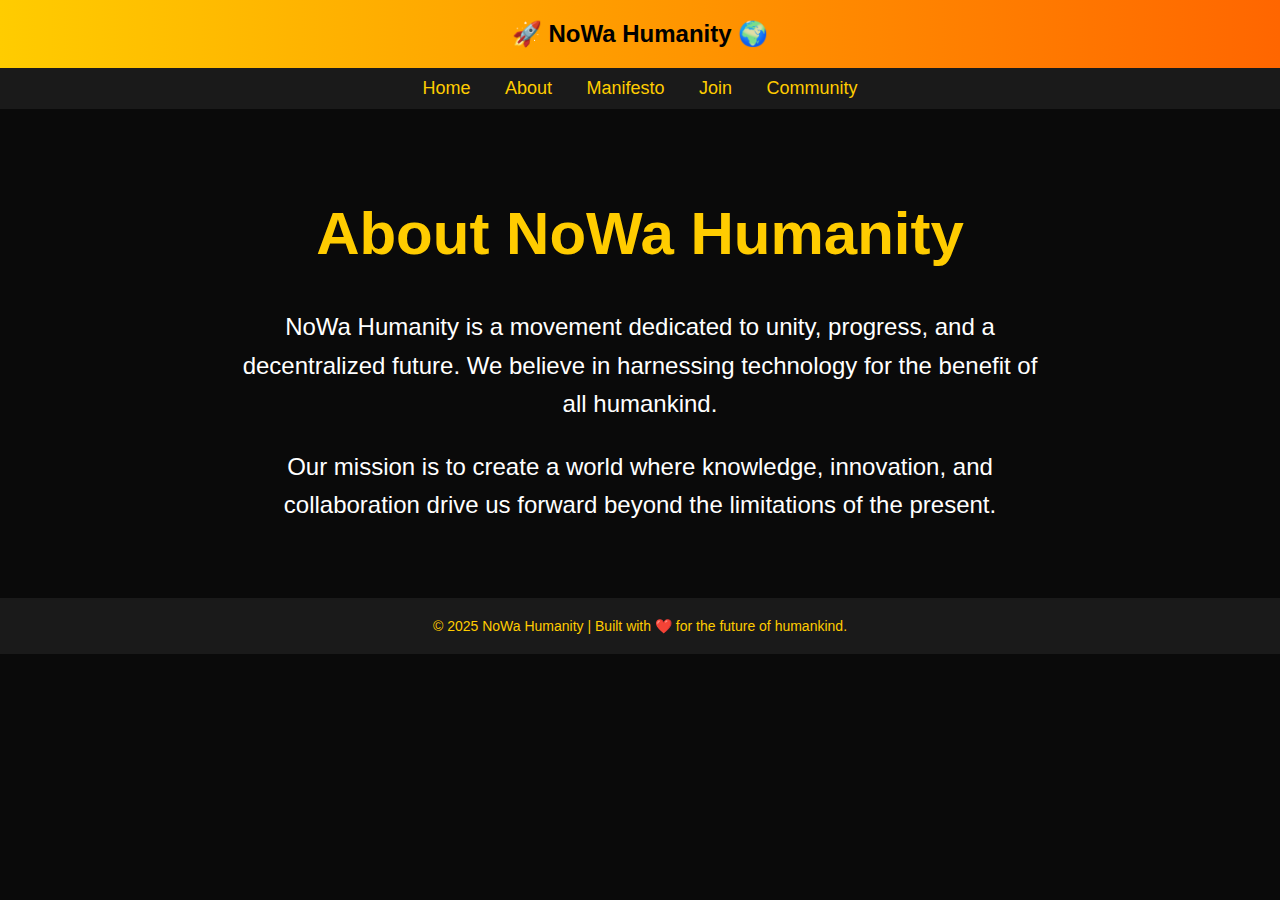
==== about.html @ fdf1ea83 "Create about.html" ====
<!DOCTYPE html>
<html lang="en">
<head>
    <meta charset="UTF-8">
    <meta name="viewport" content="width=device-width, initial-scale=1.0">
    <title>About NoWa Humanity</title>
    <link rel="stylesheet" href="css/style.css">
</head>
<body>

    <header>
        🚀 NoWa Humanity 🌍
    </header>

    <nav>
        <a href="index.html">Home</a>
        <a href="about.html">About</a>
        <a href="manifesto.html">Manifesto</a>
        <a href="join.html">Join</a>
        <a href="community.html">Community</a>
    </nav>

    <main>
        <h1>About NoWa Humanity</h1>
        <p>NoWa Humanity is a movement dedicated to unity, progress, and a decentralized future. We believe in harnessing technology for the benefit of all humankind.</p>
        <p>Our mission is to create a world where knowledge, innovation, and collaboration drive us forward beyond the limitations of the present.</p>
    </main>

    <footer>
        © 2025 NoWa Humanity | Built with ❤️ for the future of humankind.
    </footer>

</body>
</html>
---- css/style.css ----
/* עיצוב בסיסי לכל הדפים */
body {
    font-family: 'Arial', sans-serif;
    background-color: #0a0a0a;
    color: #ffffff;
    margin: 0;
    padding: 0;
    text-align: center;
}

/* כותרת עליונה */
header {
    background: linear-gradient(90deg, #ffcc00, #ff6600);
    padding: 20px;
    text-align: center;
    font-size: 24px;
    font-weight: bold;
    color: black;
}

/* תפריט ניווט */
nav {
    background: #1a1a1a;
    padding: 10px;
    text-align: center;
}

nav a {
    color: #ffcc00;
    text-decoration: none;
    padding: 15px;
    font-size: 18px;
}

nav a:hover {
    color: #ffffff;
}

/* אזור התוכן המרכזי */
main {
    padding: 50px;
    max-width: 800px;
    margin: auto;
    font-size: 20px;
}

/* כותרת ראשית */
h1 {
    font-size: 3em;
    color: #ffcc00;
}

/* פסקאות */
p {
    font-size: 1.2em;
    line-height: 1.6;
}

/* כפתורים */
button {
    background: #ffcc00;
    color: black;
    padding: 15px 25px;
    font-size: 18px;
    border: none;
    cursor: pointer;
    margin-top: 20px;
}

button:hover {
    background: #ff9900;
}

/* תחתית הדף */
footer {
    background: #1a1a1a;
    color: #ffcc00;
    padding: 20px;
    font-size: 14px;
}
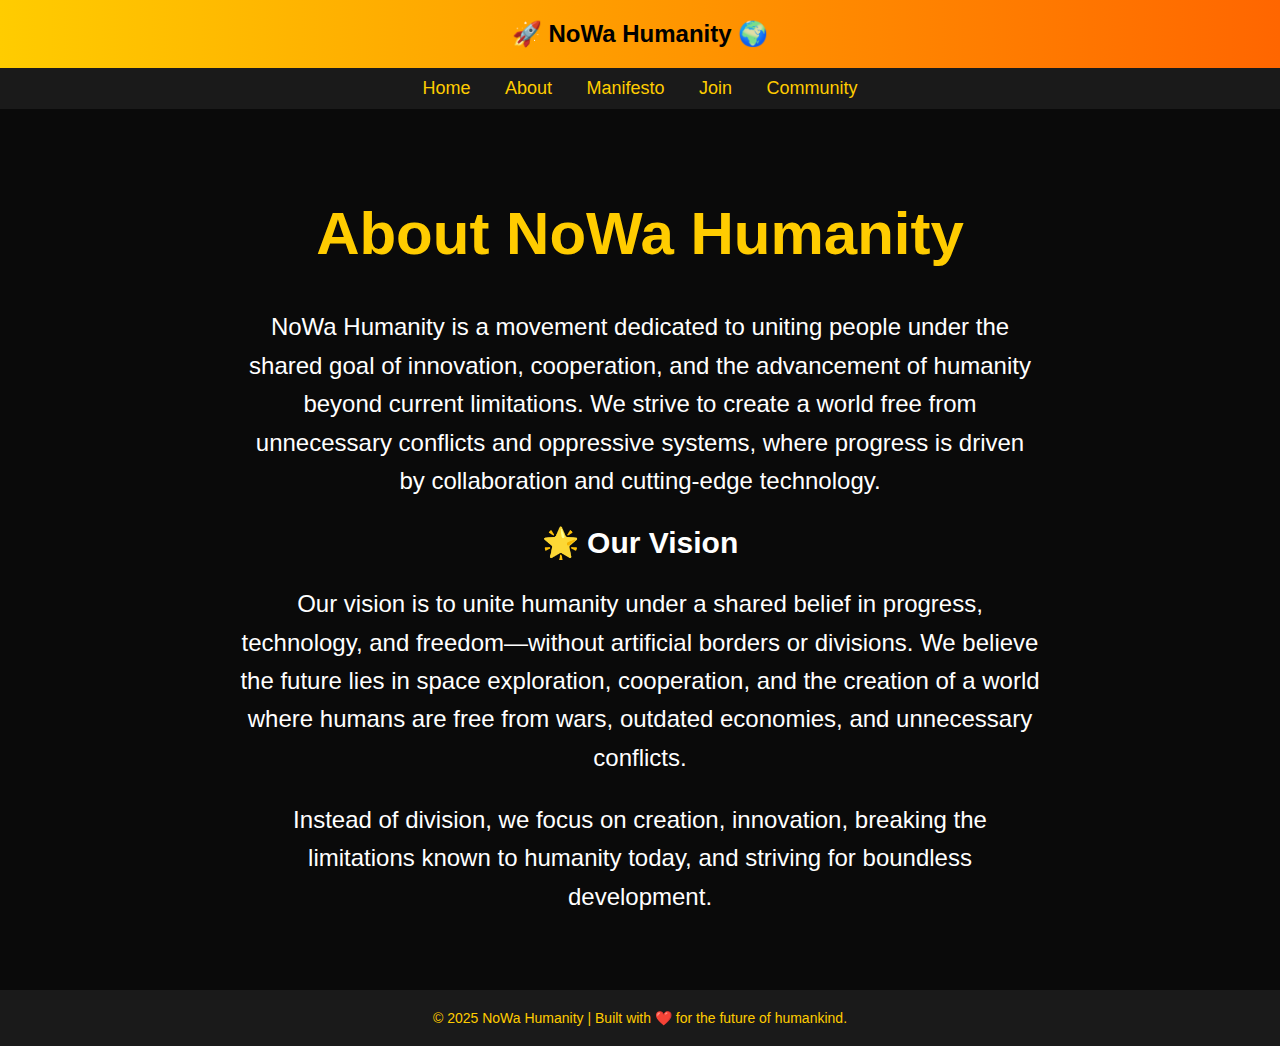
==== commit f8ff515e: "Update about.html" ====
--- a/about.html
+++ b/about.html
@@ -22,8 +22,24 @@
 
     <main>
         <h1>About NoWa Humanity</h1>
-        <p>NoWa Humanity is a movement dedicated to unity, progress, and a decentralized future. We believe in harnessing technology for the benefit of all humankind.</p>
-        <p>Our mission is to create a world where knowledge, innovation, and collaboration drive us forward beyond the limitations of the present.</p>
+        
+        <p>
+            NoWa Humanity is a movement dedicated to uniting people under the shared goal of innovation, 
+            cooperation, and the advancement of humanity beyond current limitations.  
+            We strive to create a world free from unnecessary conflicts and oppressive systems, 
+            where progress is driven by collaboration and cutting-edge technology.
+        </p>
+
+        <h2>🌟 Our Vision</h2>
+
+        <p>
+            Our vision is to unite humanity under a shared belief in progress, technology, and freedom—without artificial borders or divisions.  
+            We believe the future lies in space exploration, cooperation, and the creation of a world where humans are free from wars, outdated economies, and unnecessary conflicts.
+        </p>
+        
+        <p>
+            Instead of division, we focus on creation, innovation, breaking the limitations known to humanity today, and striving for boundless development.
+        </p>
     </main>
 
     <footer>
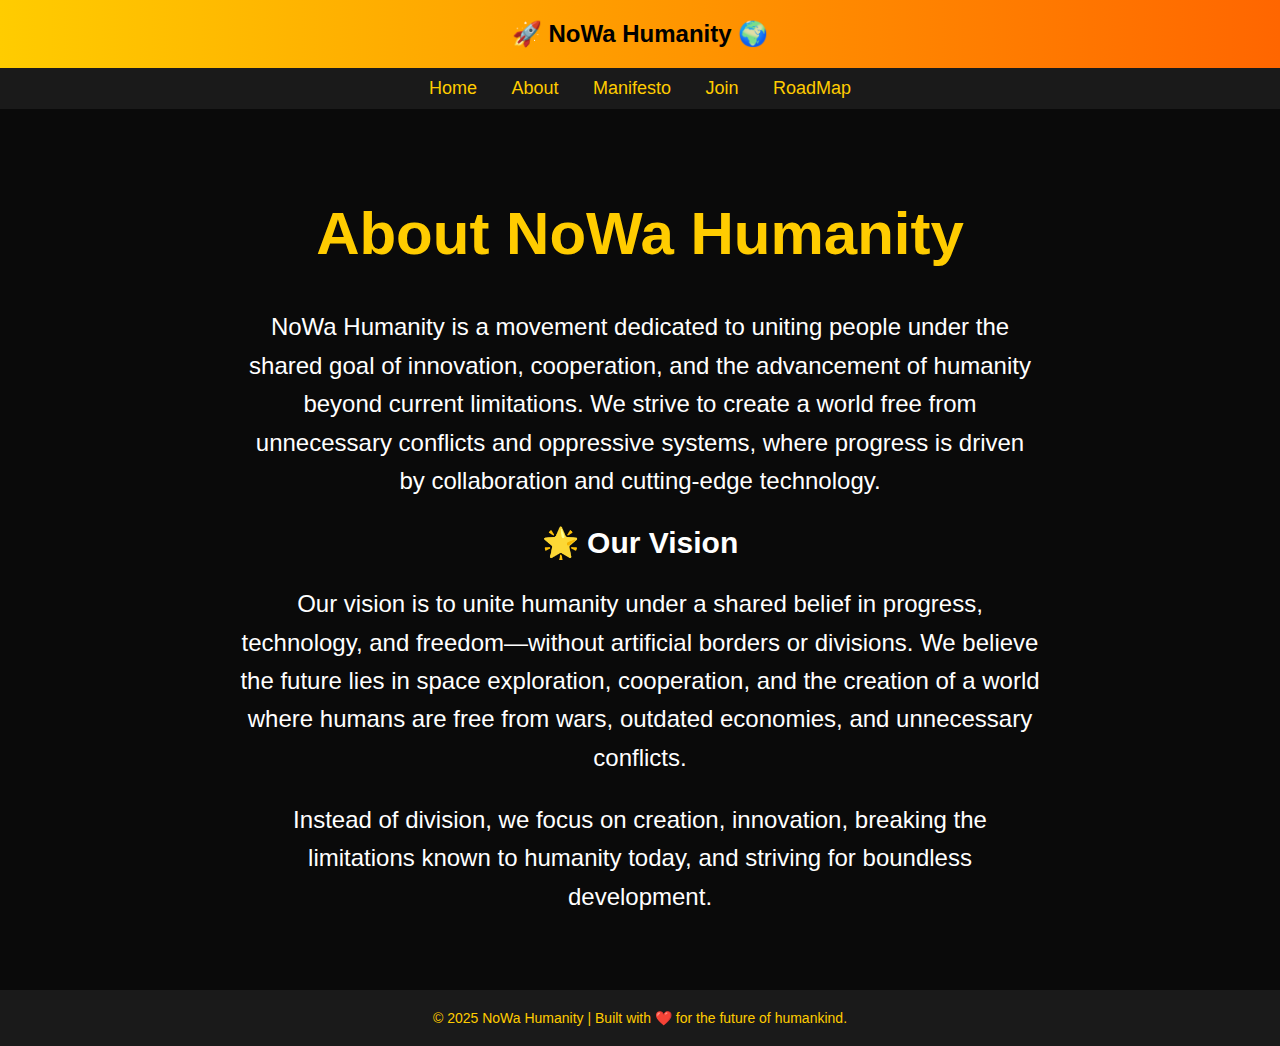
==== commit 2565b133: "Update about.html" ====
--- a/about.html
+++ b/about.html
@@ -17,7 +17,7 @@
         <a href="about.html">About</a>
         <a href="manifesto.html">Manifesto</a>
         <a href="join.html">Join</a>
-        <a href="community.html">Community</a>
+        <a href="roadmap.html">RoadMap</a>
     </nav>
 
     <main>
--- a/css/style.css
+++ b/css/style.css
@@ -78,3 +78,63 @@
     padding: 20px;
     font-size: 14px;
 }
+/* סגנון לאייקוני קהילה */
+.social-links {
+    margin: 20px 0;
+}
+
+.social-links img {
+    width: 50px; /* התאמת גודל האייקונים */
+    height: 50px;
+    margin: 10px;
+    transition: transform 0.3s ease-in-out;
+}
+
+.social-links img:hover {
+    transform: scale(1.1); /* אפקט התקרבות קל בעת מעבר עכבר */
+}
+
+/* עיצוב קטעי הקהילה */
+.community-section {
+    background: rgba(255, 255, 255, 0.05);
+    padding: 20px;
+    margin: 20px 0;
+    border-radius: 10px;
+    text-align: center;
+    transition: transform 0.3s ease-in-out;
+}
+
+.community-section:hover {
+    transform: scale(1.02);
+}
+
+/* עיצוב כפתורים */
+.button {
+    display: inline-block;
+    background: #ffcc00;
+    color: black;
+    padding: 10px 20px;
+    font-size: 18px;
+    font-weight: bold;
+    text-decoration: none;
+    border-radius: 5px;
+    transition: background 0.3s ease-in-out;
+}
+
+.button:hover {
+    background: #ff9900;
+}
+
+/* עיצוב תמונות של לוגואים */
+.community-section img {
+    width: 50px;
+    height: 50px;
+    margin: 10px;
+    transition: transform 0.3s ease-in-out;
+}
+
+.community-section img:hover {
+    transform: scale(1.1);
+}
+
+
